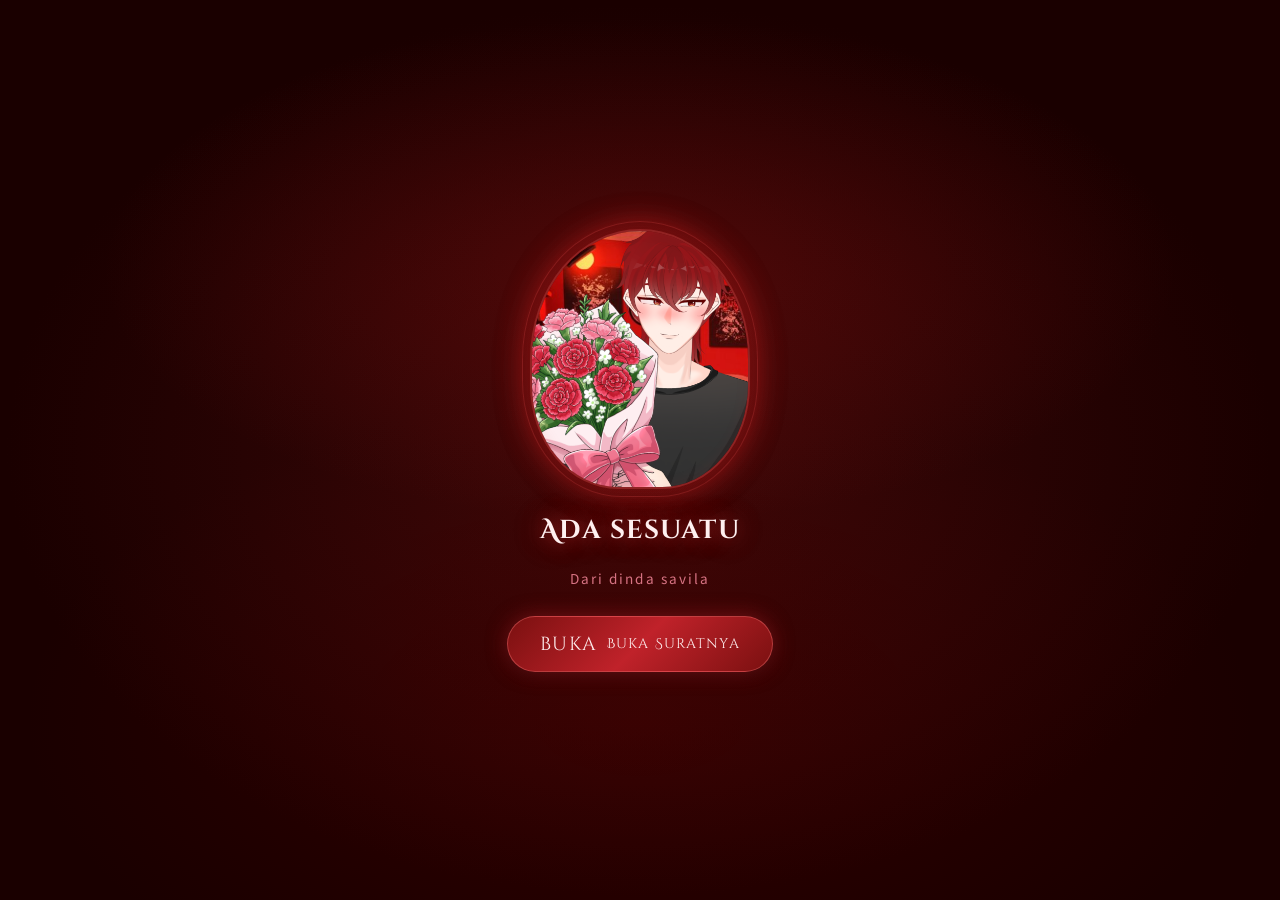
==== index.html @ 0b0b8a16 "Add files via upload" ====
<!DOCTYPE html>
<html lang="id">
<head>
  <meta charset="UTF-8" />
  <meta name="viewport" content="width=device-width, initial-scale=1.0"/>
  <title>Surat Untukmu 💌</title>
  <link rel="preconnect" href="https://fonts.googleapis.com">
  <link href="https://fonts.googleapis.com/css2?family=Cinzel+Decorative:wght@400;700&family=IM+Fell+English:ital@0;1&family=Noto+Sans+JP:wght@300;400&display=swap" rel="stylesheet">
  <link rel="stylesheet" href="style.css" />
</head>
<body>

  <div id="cover-page" class="page active">
    <div class="cover-bg-glow"></div>
    <div class="cover-content">
      <div class="vtuber-frame">
        <img src="kai.png" alt="Karakter" class="vtuber-img" />
        <div class="vtuber-glow-ring"></div>
      </div>
      <h1 class="cover-title">Ada sesuatu</h1>
      <p class="cover-sub">Dari dinda savila</p>
      <button id="open-btn" class="open-letter-btn">
        <span class="btn-icon">buka</span>
        <span>Buka Suratnya</span>
      </button>
    </div>
    <div class="petals-container" id="petals"></div>
  </div>

  <div id="letter-page" class="page">
    <div class="letter-bg-glow"></div>
    <div class="letter-wrapper">
      <div class="letter-paper">
        <div class="letter-header">
          <div class="wax-seal">✦</div>
          <div class="letter-date" id="letter-date"></div>
        </div>

        <div class="letter-body">
          <p class="salutation">untuk ko,</p>

          <p class="letter-text" id="line1"></p>
          <p class="letter-text" id="line2"></p>
          <p class="letter-text" id="line3"></p>
          <p class="letter-text" id="line4"></p>
          <p class="letter-text" id="line5"></p>

          <p class="closing">Dengan kataku</p>
          <p class="signature"> dari adinda</p>
        </div>

        <div class="letter-footer">
          <button id="play-sound-btn" class="sound-btn hidden">
            🎵 Putar OBH
          </button>
          <button id="back-btn" class="back-btn">← Kembali</button>
        </div>
      </div>
    </div>
  </div>

  <!-- AUDIO -->
  <audio id="surprise-audio" src="lagu.mp3" preload="auto"></audio>

  <script src="script.js"></script>
</body>
</html>
---- style.css ----
*, *::before, *::after {
  box-sizing: border-box;
  margin: 0;
  padding: 0;
}

:root {
  --red-deep:     #1a0000;
  --red-dark:     #2d0404;
  --red-mid:      #6b0f0f;
  --red-bright:   #c0222a;
  --red-glow:     #ff3b3b;
  --red-soft:     #ff8080;
  --pink-accent:  #ff8fa3;
  --cream:        #fff0f0;
  --paper:        #fdf4f4;
  --gold:         #c9a84c;
  --gold-light:   #f0d080;
  --text-dark:    #2a0a0a;
  --text-mid:     #4a1a1a;

  --font-display: 'Cinzel Decorative', serif;
  --font-body:    'IM Fell English', serif;
  --font-jp:      'Noto Sans JP', sans-serif;
}

html, body {
  width: 100%;
  height: 100%;
  overflow: hidden;
  background: var(--red-deep);
  font-family: var(--font-body);
  color: var(--cream);
}

.page {
  position: fixed;
  inset: 0;
  display: flex;
  align-items: center;
  justify-content: center;
  opacity: 0;
  pointer-events: none;
  transition: opacity 0.8s ease;
  overflow: hidden;
}

.page.active {
  opacity: 1;
  pointer-events: all;
}

#cover-page {
  background: radial-gradient(ellipse at center, #3d0808 0%, #1a0000 70%);
  flex-direction: column;
  gap: 0;
}

.cover-bg-glow {
  position: absolute;
  inset: 0;
  background:
    radial-gradient(ellipse 60% 40% at 50% 30%, rgba(180,20,20,0.25) 0%, transparent 70%),
    radial-gradient(ellipse 80% 60% at 50% 80%, rgba(100,0,0,0.3) 0%, transparent 60%);
  pointer-events: none;
}

.cover-content {
  position: relative;
  z-index: 2;
  display: flex;
  flex-direction: column;
  align-items: center;
  gap: 20px;
  padding: 20px;
}

.vtuber-frame {
  position: relative;
  width: 220px;
  height: 260px;
  margin-bottom: 4px;
}

.vtuber-img {
  width: 100%;
  height: 100%;
  object-fit: cover;
  object-position: top center;
  border-radius: 50% 50% 40% 40%;
  border: 2px solid rgba(180, 60, 60, 0.5);
  filter: drop-shadow(0 0 16px rgba(220, 30, 30, 0.5));
}

.vtuber-glow-ring {
  position: absolute;
  inset: -8px;
  border-radius: 50% 50% 42% 42%;
  border: 1px solid rgba(255, 80, 80, 0.25);
  box-shadow:
    inset 0 0 20px rgba(200, 30, 30, 0.2),
    0 0 30px rgba(200, 30, 30, 0.3);
  animation: pulse-ring 3s ease-in-out infinite;
  pointer-events: none;
}

@keyframes pulse-ring {
  0%, 100% { opacity: 0.4; transform: scale(1); }
  50%       { opacity: 1;   transform: scale(1.03); }
}

.cover-title {
  font-family: var(--font-display);
  font-size: clamp(1.1rem, 3.5vw, 1.6rem);
  color: var(--cream);
  text-align: center;
  letter-spacing: 0.05em;
  text-shadow:
    0 0 20px rgba(255, 80, 80, 0.6),
    0 0 40px rgba(200, 20, 20, 0.3);
}

.cover-sub {
  font-family: var(--font-jp);
  font-size: 0.85rem;
  color: var(--pink-accent);
  letter-spacing: 0.15em;
  opacity: 0.8;
  text-align: center;
}

.open-letter-btn {
  margin-top: 8px;
  display: flex;
  align-items: center;
  gap: 10px;
  padding: 14px 32px;
  background: linear-gradient(135deg, #7a1010 0%, #c0222a 50%, #7a1010 100%);
  border: 1px solid rgba(255, 120, 120, 0.4);
  border-radius: 40px;
  color: var(--cream);
  font-family: var(--font-display);
  font-size: 0.9rem;
  letter-spacing: 0.08em;
  cursor: pointer;
  box-shadow:
    0 0 20px rgba(192, 34, 42, 0.5),
    0 4px 12px rgba(0,0,0,0.4);
  transition: all 0.3s ease;
  animation: btn-breathe 2.5s ease-in-out infinite;
}

.open-letter-btn:hover {
  background: linear-gradient(135deg, #9a1515 0%, #e02535 50%, #9a1515 100%);
  box-shadow:
    0 0 35px rgba(220, 40, 50, 0.7),
    0 6px 18px rgba(0,0,0,0.5);
  transform: translateY(-2px) scale(1.03);
  animation: none;
}

.btn-icon {
  font-size: 1.2rem;
  animation: wiggle 2s ease-in-out infinite;
}

@keyframes btn-breathe {
  0%, 100% { box-shadow: 0 0 20px rgba(192,34,42,0.5), 0 4px 12px rgba(0,0,0,0.4); }
  50%       { box-shadow: 0 0 35px rgba(220,40,50,0.7), 0 4px 12px rgba(0,0,0,0.4); }
}

@keyframes wiggle {
  0%, 100% { transform: rotate(-5deg); }
  50%       { transform: rotate(5deg); }
}

.petals-container {
  position: absolute;
  inset: 0;
  pointer-events: none;
  overflow: hidden;
  z-index: 1;
}

.petal {
  position: absolute;
  top: -30px;
  font-size: 1.1rem;
  opacity: 0;
  animation: fall linear infinite;
}

@keyframes fall {
  0%   { transform: translateY(0) rotate(0deg); opacity: 0.7; }
  80%  { opacity: 0.5; }
  100% { transform: translateY(110vh) rotate(360deg); opacity: 0; }
}

#letter-page {
  background: radial-gradient(ellipse at center, #2d0404 0%, #0f0000 100%);
  padding: 20px;
}

.letter-bg-glow {
  position: absolute;
  inset: 0;
  background: radial-gradient(ellipse 70% 50% at 50% 50%, rgba(150,10,10,0.2) 0%, transparent 70%);
  pointer-events: none;
}

.letter-wrapper {
  position: relative;
  z-index: 2;
  width: 100%;
  max-width: 640px;
  animation: slide-up 0.7s cubic-bezier(.22,1,.36,1) both;
}

@keyframes slide-up {
  from { opacity: 0; transform: translateY(40px); }
  to   { opacity: 1; transform: translateY(0); }
}

.letter-paper {
  background:
    linear-gradient(160deg, #fdf0f0 0%, #fae8e8 40%, #f8e0e0 100%);
  border-radius: 4px 4px 6px 6px;
  border: 1px solid rgba(180, 80, 80, 0.25);
  box-shadow:
    0 0 40px rgba(200, 30, 30, 0.3),
    0 20px 60px rgba(0,0,0,0.6),
    inset 0 0 30px rgba(200, 100, 100, 0.05);
  padding: 40px 44px 32px;
  position: relative;
  overflow: hidden;
}

.letter-paper::before {
  content: '';
  position: absolute;
  inset: 0;
  background: repeating-linear-gradient(
    transparent,
    transparent 27px,
    rgba(180, 80, 80, 0.08) 28px
  );
  pointer-events: none;
}

.letter-paper::after {
  content: '';
  position: absolute;
  top: 0; bottom: 0;
  left: 68px;
  width: 1px;
  background: rgba(200, 60, 60, 0.18);
  pointer-events: none;
}

.letter-header {
  display: flex;
  align-items: center;
  justify-content: space-between;
  margin-bottom: 24px;
}

.wax-seal {
  width: 48px;
  height: 48px;
  background: radial-gradient(circle, #c0222a 30%, #7a0f0f 100%);
  border-radius: 50%;
  display: flex;
  align-items: center;
  justify-content: center;
  font-size: 1.3rem;
  color: var(--gold-light);
  box-shadow:
    0 0 12px rgba(200, 30, 30, 0.5),
    inset 0 2px 4px rgba(255,255,255,0.1);
  text-shadow: 0 0 8px rgba(240, 200, 80, 0.6);
}

.letter-date {
  font-family: var(--font-jp);
  font-size: 0.72rem;
  color: var(--text-mid);
  opacity: 0.6;
  letter-spacing: 0.12em;
}

.salutation {
  font-family: var(--font-body);
  font-style: italic;
  font-size: 1rem;
  color: var(--text-mid);
  margin-bottom: 16px;
}

.letter-text {
  font-family: var(--font-body);
  font-size: 1rem;
  line-height: 1.85;
  color: var(--text-dark);
  margin-bottom: 10px;
  min-height: 1.85em;
  opacity: 0;
  transform: translateY(6px);
  transition: opacity 0.5s ease, transform 0.5s ease;
}

.letter-text.revealed {
  opacity: 1;
  transform: translateY(0);
}

.closing {
  font-family: var(--font-body);
  font-style: italic;
  color: var(--text-mid);
  margin-top: 20px;
  margin-bottom: 4px;
  font-size: 0.95rem;
  opacity: 0;
  transition: opacity 0.5s ease 0.2s;
}

.signature {
  font-family: var(--font-display);
  font-size: 0.85rem;
  color: var(--red-bright);
  letter-spacing: 0.06em;
  text-shadow: 0 0 10px rgba(200, 30, 30, 0.3);
  opacity: 0;
  transition: opacity 0.5s ease 0.4s;
}

.closing.revealed,
.signature.revealed {
  opacity: 1;
}

.letter-footer {
  display: flex;
  align-items: center;
  justify-content: space-between;
  margin-top: 28px;
  padding-top: 16px;
  border-top: 1px solid rgba(180, 60, 60, 0.2);
}

.sound-btn {
  padding: 10px 22px;
  background: linear-gradient(135deg, #6b0f0f, #c0222a);
  border: 1px solid rgba(255,120,120,0.3);
  border-radius: 30px;
  color: var(--cream);
  font-family: var(--font-jp);
  font-size: 0.8rem;
  cursor: pointer;
  box-shadow: 0 0 16px rgba(200,30,30,0.4);
  transition: all 0.3s ease;
  letter-spacing: 0.05em;
}

.sound-btn:hover {
  background: linear-gradient(135deg, #9a1515, #e02535);
  box-shadow: 0 0 28px rgba(220,40,50,0.6);
  transform: scale(1.04);
}

.back-btn {
  background: none;
  border: 1px solid rgba(180, 80, 80, 0.3);
  border-radius: 30px;
  color: var(--text-mid);
  font-family: var(--font-jp);
  font-size: 0.78rem;
  padding: 8px 18px;
  cursor: pointer;
  transition: all 0.3s ease;
  letter-spacing: 0.05em;
}

.back-btn:hover {
  border-color: rgba(200, 34, 42, 0.6);
  color: var(--red-soft);
  background: rgba(200, 34, 42, 0.08);
}

.hidden {
  display: none !important;
}

@media (max-width: 480px) {
  .letter-paper {
    padding: 28px 24px 24px;
  }

  .letter-paper::after {
    left: 48px;
  }

  .cover-title {
    font-size: 1rem;
  }

  .vtuber-frame {
    width: 170px;
    height: 200px;
  }
}

.letter-wrapper {
  max-height: 92vh;
  overflow-y: auto;
  scrollbar-width: thin;
  scrollbar-color: rgba(180,30,30,0.4) transparent;
}

.letter-wrapper::-webkit-scrollbar { width: 4px; }
.letter-wrapper::-webkit-scrollbar-thumb {
  background: rgba(180,30,30,0.4);
  border-radius: 2px;
}
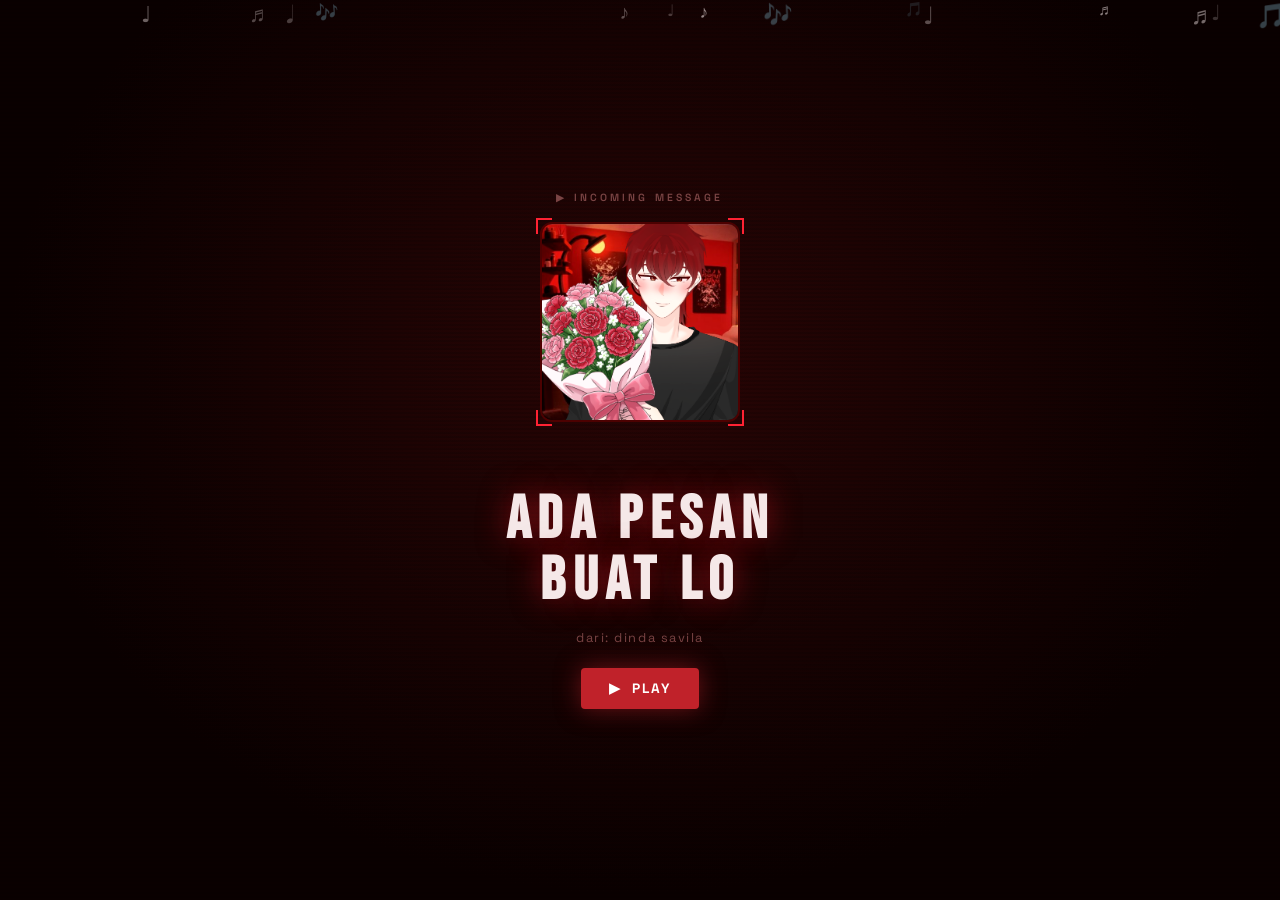
==== commit e281865b: "Add files via upload" ====
--- a/index.html
+++ b/index.html
@@ -1,67 +1,78 @@
 <!DOCTYPE html>
 <html lang="id">
 <head>
-  <meta charset="UTF-8" />
+  <meta charset="UTF-8"/>
   <meta name="viewport" content="width=device-width, initial-scale=1.0"/>
-  <title>Surat Untukmu 💌</title>
+  <title>Pesan Buat Lo 🎵</title>
   <link rel="preconnect" href="https://fonts.googleapis.com">
-  <link href="https://fonts.googleapis.com/css2?family=Cinzel+Decorative:wght@400;700&family=IM+Fell+English:ital@0;1&family=Noto+Sans+JP:wght@300;400&display=swap" rel="stylesheet">
-  <link rel="stylesheet" href="style.css" />
+  <link href="https://fonts.googleapis.com/css2?family=Space+Grotesk:wght@300;400;600;700&family=Bebas+Neue&family=Noto+Sans+JP:wght@300;400&display=swap" rel="stylesheet">
+  <link rel="stylesheet" href="style.css"/>
 </head>
 <body>
 
-  <div id="cover-page" class="page active">
-    <div class="cover-bg-glow"></div>
-    <div class="cover-content">
-      <div class="vtuber-frame">
-        <img src="kai.png" alt="Karakter" class="vtuber-img" />
-        <div class="vtuber-glow-ring"></div>
-      </div>
-      <h1 class="cover-title">Ada sesuatu</h1>
-      <p class="cover-sub">Dari dinda savila</p>
-      <button id="open-btn" class="open-letter-btn">
-        <span class="btn-icon">buka</span>
-        <span>Buka Suratnya</span>
-      </button>
+<!-- COVER -->
+<div id="cover-page" class="page active">
+  <div class="notes-bg" id="notes"></div>
+  <div class="cover-inner">
+    <p class="cover-label">▶ incoming message</p>
+    <div class="avatar-wrap">
+      <img src="kai.png" class="avatar-img" alt="Kai"/>
+      <div class="avatar-corner tl"></div>
+      <div class="avatar-corner tr"></div>
+      <div class="avatar-corner bl"></div>
+      <div class="avatar-corner br"></div>
     </div>
-    <div class="petals-container" id="petals"></div>
+    <div class="eq-bars" id="eq-bars"></div>
+    <h1 class="cover-title">Ada Pesan<br>Buat Lo</h1>
+    <p class="cover-from">dari: dinda savila</p>
+    <button id="open-btn" class="open-btn">▶ &nbsp;Play</button>
   </div>
+</div>
 
-  <div id="letter-page" class="page">
-    <div class="letter-bg-glow"></div>
-    <div class="letter-wrapper">
-      <div class="letter-paper">
-        <div class="letter-header">
-          <div class="wax-seal">✦</div>
-          <div class="letter-date" id="letter-date"></div>
-        </div>
-
-        <div class="letter-body">
-          <p class="salutation">untuk ko,</p>
-
-          <p class="letter-text" id="line1"></p>
-          <p class="letter-text" id="line2"></p>
-          <p class="letter-text" id="line3"></p>
-          <p class="letter-text" id="line4"></p>
-          <p class="letter-text" id="line5"></p>
-
-          <p class="closing">Dengan kataku</p>
-          <p class="signature"> dari adinda</p>
-        </div>
-
-        <div class="letter-footer">
-          <button id="play-sound-btn" class="sound-btn hidden">
-            🎵 Putar OBH
-          </button>
-          <button id="back-btn" class="back-btn">← Kembali</button>
-        </div>
+<!-- PLAYER -->
+<div id="letter-page" class="page">
+  <div class="player-card">
+    <div class="album-strip">
+      <img src="kai.png" class="album-img" alt=""/>
+      <div class="album-overlay"></div>
+      <div class="track-info">
+        <div class="track-title">Pesan dari Adinda</div>
+        <div class="track-sub">DINDA SAVILA · SATU TRACK</div>
       </div>
     </div>
+
+    <div class="progress-wrap">
+      <div class="progress-bar"><div class="progress-fill" id="prog"></div></div>
+      <div class="progress-times">
+        <span id="time-cur">0:00</span>
+        <span id="time-total">—</span>
+      </div>
+    </div>
+
+    <div class="lyrics-area">
+      <div class="lyrics-label">📄 pesan</div>
+      <div class="lyric-line" id="line1"></div>
+      <div class="lyric-line" id="line2"></div>
+      <div class="lyric-line" id="line3"></div>
+      <div class="lyric-line" id="line4"></div>
+      <div class="lyric-line" id="line5"></div>
+    </div>
+
+    <div class="sign-area" id="sign-area">
+      <div class="sign-closing">— dari yang iseng,</div>
+      <div class="sign-name">Adinda</div>
+    </div>
+
+    <div class="controls">
+      <button id="back-btn" class="back-btn">← Kembali</button>
+      <button id="play-btn" class="play-btn" title="Play/Pause">▶</button>
+      <div class="date-tag" id="date-tag"></div>
+    </div>
   </div>
+</div>
 
-  <!-- AUDIO -->
-  <audio id="surprise-audio" src="lagu.mp3" preload="auto"></audio>
+<audio id="audio" src="lagu.mp3" preload="auto"></audio>
 
-  <script src="script.js"></script>
+<script src="script.js"></script>
 </body>
-</html>
+</html>
--- a/style.css
+++ b/style.css
@@ -1,424 +1,325 @@
-*, *::before, *::after {
-  box-sizing: border-box;
-  margin: 0;
-  padding: 0;
-}
-
-:root {
-  --red-deep:     #1a0000;
-  --red-dark:     #2d0404;
-  --red-mid:      #6b0f0f;
-  --red-bright:   #c0222a;
-  --red-glow:     #ff3b3b;
-  --red-soft:     #ff8080;
-  --pink-accent:  #ff8fa3;
-  --cream:        #fff0f0;
-  --paper:        #fdf4f4;
-  --gold:         #c9a84c;
-  --gold-light:   #f0d080;
-  --text-dark:    #2a0a0a;
-  --text-mid:     #4a1a1a;
-
-  --font-display: 'Cinzel Decorative', serif;
-  --font-body:    'IM Fell English', serif;
-  --font-jp:      'Noto Sans JP', sans-serif;
-}
-
-html, body {
-  width: 100%;
-  height: 100%;
-  overflow: hidden;
-  background: var(--red-deep);
-  font-family: var(--font-body);
-  color: var(--cream);
-}
-
-.page {
-  position: fixed;
-  inset: 0;
-  display: flex;
-  align-items: center;
-  justify-content: center;
-  opacity: 0;
-  pointer-events: none;
-  transition: opacity 0.8s ease;
-  overflow: hidden;
-}
-
-.page.active {
-  opacity: 1;
-  pointer-events: all;
-}
-
-#cover-page {
-  background: radial-gradient(ellipse at center, #3d0808 0%, #1a0000 70%);
-  flex-direction: column;
-  gap: 0;
-}
-
-.cover-bg-glow {
-  position: absolute;
-  inset: 0;
-  background:
-    radial-gradient(ellipse 60% 40% at 50% 30%, rgba(180,20,20,0.25) 0%, transparent 70%),
-    radial-gradient(ellipse 80% 60% at 50% 80%, rgba(100,0,0,0.3) 0%, transparent 60%);
-  pointer-events: none;
-}
-
-.cover-content {
-  position: relative;
-  z-index: 2;
-  display: flex;
-  flex-direction: column;
-  align-items: center;
-  gap: 20px;
-  padding: 20px;
-}
-
-.vtuber-frame {
-  position: relative;
-  width: 220px;
-  height: 260px;
-  margin-bottom: 4px;
-}
-
-.vtuber-img {
-  width: 100%;
-  height: 100%;
-  object-fit: cover;
-  object-position: top center;
-  border-radius: 50% 50% 40% 40%;
-  border: 2px solid rgba(180, 60, 60, 0.5);
-  filter: drop-shadow(0 0 16px rgba(220, 30, 30, 0.5));
-}
-
-.vtuber-glow-ring {
-  position: absolute;
-  inset: -8px;
-  border-radius: 50% 50% 42% 42%;
-  border: 1px solid rgba(255, 80, 80, 0.25);
-  box-shadow:
-    inset 0 0 20px rgba(200, 30, 30, 0.2),
-    0 0 30px rgba(200, 30, 30, 0.3);
-  animation: pulse-ring 3s ease-in-out infinite;
-  pointer-events: none;
-}
-
-@keyframes pulse-ring {
-  0%, 100% { opacity: 0.4; transform: scale(1); }
-  50%       { opacity: 1;   transform: scale(1.03); }
-}
-
-.cover-title {
-  font-family: var(--font-display);
-  font-size: clamp(1.1rem, 3.5vw, 1.6rem);
-  color: var(--cream);
-  text-align: center;
-  letter-spacing: 0.05em;
-  text-shadow:
-    0 0 20px rgba(255, 80, 80, 0.6),
-    0 0 40px rgba(200, 20, 20, 0.3);
-}
-
-.cover-sub {
-  font-family: var(--font-jp);
-  font-size: 0.85rem;
-  color: var(--pink-accent);
-  letter-spacing: 0.15em;
-  opacity: 0.8;
-  text-align: center;
-}
-
-.open-letter-btn {
-  margin-top: 8px;
-  display: flex;
-  align-items: center;
-  gap: 10px;
-  padding: 14px 32px;
-  background: linear-gradient(135deg, #7a1010 0%, #c0222a 50%, #7a1010 100%);
-  border: 1px solid rgba(255, 120, 120, 0.4);
-  border-radius: 40px;
-  color: var(--cream);
-  font-family: var(--font-display);
-  font-size: 0.9rem;
-  letter-spacing: 0.08em;
-  cursor: pointer;
-  box-shadow:
-    0 0 20px rgba(192, 34, 42, 0.5),
-    0 4px 12px rgba(0,0,0,0.4);
-  transition: all 0.3s ease;
-  animation: btn-breathe 2.5s ease-in-out infinite;
-}
-
-.open-letter-btn:hover {
-  background: linear-gradient(135deg, #9a1515 0%, #e02535 50%, #9a1515 100%);
-  box-shadow:
-    0 0 35px rgba(220, 40, 50, 0.7),
-    0 6px 18px rgba(0,0,0,0.5);
-  transform: translateY(-2px) scale(1.03);
-  animation: none;
-}
-
-.btn-icon {
-  font-size: 1.2rem;
-  animation: wiggle 2s ease-in-out infinite;
-}
-
-@keyframes btn-breathe {
-  0%, 100% { box-shadow: 0 0 20px rgba(192,34,42,0.5), 0 4px 12px rgba(0,0,0,0.4); }
-  50%       { box-shadow: 0 0 35px rgba(220,40,50,0.7), 0 4px 12px rgba(0,0,0,0.4); }
-}
-
-@keyframes wiggle {
-  0%, 100% { transform: rotate(-5deg); }
-  50%       { transform: rotate(5deg); }
-}
-
-.petals-container {
-  position: absolute;
-  inset: 0;
-  pointer-events: none;
-  overflow: hidden;
-  z-index: 1;
-}
-
-.petal {
-  position: absolute;
-  top: -30px;
-  font-size: 1.1rem;
-  opacity: 0;
-  animation: fall linear infinite;
-}
-
-@keyframes fall {
-  0%   { transform: translateY(0) rotate(0deg); opacity: 0.7; }
-  80%  { opacity: 0.5; }
-  100% { transform: translateY(110vh) rotate(360deg); opacity: 0; }
-}
-
-#letter-page {
-  background: radial-gradient(ellipse at center, #2d0404 0%, #0f0000 100%);
-  padding: 20px;
-}
-
-.letter-bg-glow {
-  position: absolute;
-  inset: 0;
-  background: radial-gradient(ellipse 70% 50% at 50% 50%, rgba(150,10,10,0.2) 0%, transparent 70%);
-  pointer-events: none;
-}
-
-.letter-wrapper {
-  position: relative;
-  z-index: 2;
-  width: 100%;
-  max-width: 640px;
-  animation: slide-up 0.7s cubic-bezier(.22,1,.36,1) both;
-}
-
-@keyframes slide-up {
-  from { opacity: 0; transform: translateY(40px); }
-  to   { opacity: 1; transform: translateY(0); }
-}
-
-.letter-paper {
-  background:
-    linear-gradient(160deg, #fdf0f0 0%, #fae8e8 40%, #f8e0e0 100%);
-  border-radius: 4px 4px 6px 6px;
-  border: 1px solid rgba(180, 80, 80, 0.25);
-  box-shadow:
-    0 0 40px rgba(200, 30, 30, 0.3),
-    0 20px 60px rgba(0,0,0,0.6),
-    inset 0 0 30px rgba(200, 100, 100, 0.05);
-  padding: 40px 44px 32px;
-  position: relative;
-  overflow: hidden;
-}
-
-.letter-paper::before {
-  content: '';
-  position: absolute;
-  inset: 0;
-  background: repeating-linear-gradient(
-    transparent,
-    transparent 27px,
-    rgba(180, 80, 80, 0.08) 28px
-  );
-  pointer-events: none;
-}
-
-.letter-paper::after {
-  content: '';
-  position: absolute;
-  top: 0; bottom: 0;
-  left: 68px;
-  width: 1px;
-  background: rgba(200, 60, 60, 0.18);
-  pointer-events: none;
-}
-
-.letter-header {
-  display: flex;
-  align-items: center;
-  justify-content: space-between;
-  margin-bottom: 24px;
-}
-
-.wax-seal {
-  width: 48px;
-  height: 48px;
-  background: radial-gradient(circle, #c0222a 30%, #7a0f0f 100%);
-  border-radius: 50%;
-  display: flex;
-  align-items: center;
-  justify-content: center;
-  font-size: 1.3rem;
-  color: var(--gold-light);
-  box-shadow:
-    0 0 12px rgba(200, 30, 30, 0.5),
-    inset 0 2px 4px rgba(255,255,255,0.1);
-  text-shadow: 0 0 8px rgba(240, 200, 80, 0.6);
-}
-
-.letter-date {
-  font-family: var(--font-jp);
-  font-size: 0.72rem;
-  color: var(--text-mid);
-  opacity: 0.6;
-  letter-spacing: 0.12em;
-}
-
-.salutation {
-  font-family: var(--font-body);
-  font-style: italic;
-  font-size: 1rem;
-  color: var(--text-mid);
-  margin-bottom: 16px;
-}
-
-.letter-text {
-  font-family: var(--font-body);
-  font-size: 1rem;
-  line-height: 1.85;
-  color: var(--text-dark);
-  margin-bottom: 10px;
-  min-height: 1.85em;
-  opacity: 0;
-  transform: translateY(6px);
-  transition: opacity 0.5s ease, transform 0.5s ease;
-}
-
-.letter-text.revealed {
-  opacity: 1;
-  transform: translateY(0);
-}
-
-.closing {
-  font-family: var(--font-body);
-  font-style: italic;
-  color: var(--text-mid);
-  margin-top: 20px;
-  margin-bottom: 4px;
-  font-size: 0.95rem;
-  opacity: 0;
-  transition: opacity 0.5s ease 0.2s;
-}
-
-.signature {
-  font-family: var(--font-display);
-  font-size: 0.85rem;
-  color: var(--red-bright);
-  letter-spacing: 0.06em;
-  text-shadow: 0 0 10px rgba(200, 30, 30, 0.3);
-  opacity: 0;
-  transition: opacity 0.5s ease 0.4s;
-}
-
-.closing.revealed,
-.signature.revealed {
-  opacity: 1;
-}
-
-.letter-footer {
-  display: flex;
-  align-items: center;
-  justify-content: space-between;
-  margin-top: 28px;
-  padding-top: 16px;
-  border-top: 1px solid rgba(180, 60, 60, 0.2);
-}
-
-.sound-btn {
-  padding: 10px 22px;
-  background: linear-gradient(135deg, #6b0f0f, #c0222a);
-  border: 1px solid rgba(255,120,120,0.3);
-  border-radius: 30px;
-  color: var(--cream);
-  font-family: var(--font-jp);
-  font-size: 0.8rem;
-  cursor: pointer;
-  box-shadow: 0 0 16px rgba(200,30,30,0.4);
-  transition: all 0.3s ease;
-  letter-spacing: 0.05em;
-}
-
-.sound-btn:hover {
-  background: linear-gradient(135deg, #9a1515, #e02535);
-  box-shadow: 0 0 28px rgba(220,40,50,0.6);
-  transform: scale(1.04);
-}
-
-.back-btn {
-  background: none;
-  border: 1px solid rgba(180, 80, 80, 0.3);
-  border-radius: 30px;
-  color: var(--text-mid);
-  font-family: var(--font-jp);
-  font-size: 0.78rem;
-  padding: 8px 18px;
-  cursor: pointer;
-  transition: all 0.3s ease;
-  letter-spacing: 0.05em;
-}
-
-.back-btn:hover {
-  border-color: rgba(200, 34, 42, 0.6);
-  color: var(--red-soft);
-  background: rgba(200, 34, 42, 0.08);
-}
-
-.hidden {
-  display: none !important;
-}
-
-@media (max-width: 480px) {
-  .letter-paper {
-    padding: 28px 24px 24px;
-  }
-
-  .letter-paper::after {
-    left: 48px;
-  }
-
-  .cover-title {
-    font-size: 1rem;
-  }
-
-  .vtuber-frame {
-    width: 170px;
-    height: 200px;
-  }
-}
-
-.letter-wrapper {
-  max-height: 92vh;
-  overflow-y: auto;
-  scrollbar-width: thin;
-  scrollbar-color: rgba(180,30,30,0.4) transparent;
-}
-
-.letter-wrapper::-webkit-scrollbar { width: 4px; }
-.letter-wrapper::-webkit-scrollbar-thumb {
-  background: rgba(180,30,30,0.4);
-  border-radius: 2px;
-}
+*, *::before, *::after { box-sizing: border-box; margin: 0; padding: 0; }
+
+    :root {
+      --bg:       #0a0000;
+      --bg2:      #130404;
+      --red:      #c0222a;
+      --red-hot:  #ff2233;
+      --red-dim:  #5a0a0a;
+      --cream:    #f5e8e8;
+      --muted:    #7a4444;
+      --gold:     #d4a847;
+    }
+
+    html, body {
+      width: 100%; height: 100%;
+      overflow: hidden;
+      background: var(--bg);
+      font-family: 'Space Grotesk', sans-serif;
+      color: var(--cream);
+    }
+
+    /* ── PAGES ── */
+    .page {
+      position: fixed; inset: 0;
+      display: flex; align-items: center; justify-content: center;
+      opacity: 0; pointer-events: none;
+      transition: opacity 0.6s ease;
+    }
+    .page.active { opacity: 1; pointer-events: all; }
+
+    /* ── COVER ── */
+    #cover-page {
+      flex-direction: column;
+      background: radial-gradient(ellipse at 50% 40%, #2a0505 0%, #0a0000 70%);
+    }
+
+    /* scanlines overlay */
+    #cover-page::before {
+      content: '';
+      position: absolute; inset: 0;
+      background: repeating-linear-gradient(
+        0deg,
+        transparent,
+        transparent 2px,
+        rgba(0,0,0,0.15) 2px,
+        rgba(0,0,0,0.15) 4px
+      );
+      pointer-events: none; z-index: 0;
+    }
+
+    .cover-inner {
+      position: relative; z-index: 2;
+      display: flex; flex-direction: column; align-items: center;
+      gap: 18px; padding: 24px 16px;
+    }
+
+    /* avatar with cassette-tape frame */
+    .avatar-wrap {
+      position: relative;
+      width: 200px; height: 200px;
+    }
+    .avatar-img {
+      width: 100%; height: 100%;
+      object-fit: cover; object-position: top center;
+      border-radius: 12px;
+      filter: saturate(0.85) contrast(1.1);
+      border: 2px solid var(--red-dim);
+    }
+    .avatar-corner {
+      position: absolute;
+      width: 16px; height: 16px;
+      border-color: var(--red-hot);
+      border-style: solid;
+    }
+    .avatar-corner.tl { top: -4px; left: -4px; border-width: 2px 0 0 2px; }
+    .avatar-corner.tr { top: -4px; right: -4px; border-width: 2px 2px 0 0; }
+    .avatar-corner.bl { bottom: -4px; left: -4px; border-width: 0 0 2px 2px; }
+    .avatar-corner.br { bottom: -4px; right: -4px; border-width: 0 2px 2px 0; }
+
+    /* EQ bars below avatar */
+    .eq-bars {
+      display: flex; gap: 4px; align-items: flex-end;
+      height: 28px; margin-top: 4px;
+    }
+    .eq-bar {
+      width: 5px;
+      background: var(--red);
+      border-radius: 2px 2px 0 0;
+      animation: eq-dance var(--d, 0.8s) ease-in-out infinite alternate;
+    }
+    @keyframes eq-dance {
+      from { height: 4px; opacity: 0.4; }
+      to   { height: var(--h, 20px); opacity: 1; }
+    }
+
+    .cover-label {
+      font-family: 'Space Grotesk', sans-serif;
+      font-size: 0.65rem;
+      font-weight: 600;
+      letter-spacing: 0.3em;
+      color: var(--muted);
+      text-transform: uppercase;
+    }
+
+    .cover-title {
+      font-family: 'Bebas Neue', sans-serif;
+      font-size: clamp(2.2rem, 8vw, 3.8rem);
+      letter-spacing: 0.12em;
+      color: var(--cream);
+      text-shadow: 0 0 30px rgba(200,20,30,0.6);
+      line-height: 1;
+      text-align: center;
+    }
+
+    .cover-from {
+      font-size: 0.8rem;
+      color: var(--muted);
+      letter-spacing: 0.12em;
+    }
+
+    .open-btn {
+      margin-top: 4px;
+      display: flex; align-items: center; gap: 10px;
+      padding: 12px 28px;
+      background: var(--red);
+      border: none; border-radius: 4px;
+      color: #fff;
+      font-family: 'Space Grotesk', sans-serif;
+      font-weight: 700; font-size: 0.85rem;
+      letter-spacing: 0.15em; text-transform: uppercase;
+      cursor: pointer;
+      box-shadow: 0 0 24px rgba(192,34,42,0.5);
+      transition: all 0.25s ease;
+      position: relative; overflow: hidden;
+    }
+    .open-btn::before {
+      content: '';
+      position: absolute; inset: 0;
+      background: linear-gradient(90deg, transparent 0%, rgba(255,255,255,0.08) 50%, transparent 100%);
+      transform: translateX(-100%);
+      animation: shimmer 2.5s infinite;
+    }
+    @keyframes shimmer { to { transform: translateX(100%); } }
+    .open-btn:hover {
+      background: var(--red-hot);
+      transform: translateY(-2px);
+      box-shadow: 0 0 36px rgba(255,34,51,0.6);
+    }
+
+    /* floating music notes */
+    .notes-bg {
+      position: absolute; inset: 0;
+      pointer-events: none; z-index: 1; overflow: hidden;
+    }
+    .note {
+      position: absolute;
+      font-size: 1.2rem;
+      opacity: 0;
+      animation: float-note linear infinite;
+    }
+    @keyframes float-note {
+      0%   { transform: translateY(110vh) rotate(-10deg); opacity: 0; }
+      10%  { opacity: 0.5; }
+      90%  { opacity: 0.3; }
+      100% { transform: translateY(-10vh) rotate(20deg); opacity: 0; }
+    }
+
+    /* ── PLAYER PAGE ── */
+    #letter-page {
+      padding: 20px;
+      background: radial-gradient(ellipse at 50% 50%, #1a0303 0%, #080000 100%);
+    }
+
+    .player-card {
+      width: 100%; max-width: 480px;
+      background: #130303;
+      border: 1px solid var(--red-dim);
+      border-radius: 12px;
+      overflow: hidden;
+      box-shadow: 0 0 50px rgba(180,20,20,0.25), 0 20px 60px rgba(0,0,0,0.7);
+      animation: slide-up 0.6s cubic-bezier(.22,1,.36,1) both;
+    }
+    @keyframes slide-up {
+      from { opacity: 0; transform: translateY(30px); }
+      to   { opacity: 1; transform: translateY(0); }
+    }
+
+    /* album art strip */
+    .album-strip {
+      position: relative;
+      height: 160px;
+      overflow: hidden;
+    }
+    .album-img {
+      width: 100%; height: 100%;
+      object-fit: cover; object-position: top center;
+      filter: saturate(0.7) brightness(0.5);
+    }
+    .album-overlay {
+      position: absolute; inset: 0;
+      background: linear-gradient(to bottom, transparent 30%, #130303 100%);
+    }
+    .track-info {
+      position: absolute; bottom: 14px; left: 18px; right: 18px;
+    }
+    .track-title {
+      font-family: 'Bebas Neue', sans-serif;
+      font-size: 1.4rem; letter-spacing: 0.1em;
+      color: var(--cream);
+    }
+    .track-sub {
+      font-size: 0.72rem; color: var(--muted); letter-spacing: 0.12em;
+    }
+
+    /* progress bar (decorative) */
+    .progress-wrap {
+      padding: 14px 18px 0;
+    }
+    .progress-bar {
+      height: 2px; background: var(--red-dim); border-radius: 2px;
+      position: relative; overflow: hidden;
+    }
+    .progress-fill {
+      position: absolute; top: 0; left: 0; height: 100%;
+      background: var(--red-hot);
+      width: 0%;
+      transition: width 0.4s linear;
+    }
+    .progress-times {
+      display: flex; justify-content: space-between;
+      font-size: 0.62rem; color: var(--muted);
+      margin-top: 4px; letter-spacing: 0.08em;
+    }
+
+    /* lyrics / message area */
+    .lyrics-area {
+      padding: 20px 18px 14px;
+      border-top: 1px solid rgba(90,10,10,0.4);
+      margin-top: 12px;
+    }
+    .lyrics-label {
+      font-size: 0.6rem; letter-spacing: 0.3em;
+      color: var(--muted); text-transform: uppercase;
+      margin-bottom: 12px;
+    }
+    .lyric-line {
+      font-size: 0.92rem;
+      line-height: 1.8;
+      color: var(--cream);
+      opacity: 0;
+      transform: translateX(-8px);
+      transition: opacity 0.45s ease, transform 0.45s ease;
+      min-height: 1.8em;
+    }
+    .lyric-line.active {
+      opacity: 1; transform: translateX(0);
+      color: var(--cream);
+    }
+    .lyric-line.past {
+      opacity: 0.3;
+    }
+
+    /* sign off */
+    .sign-area {
+      padding: 0 18px 6px;
+      opacity: 0; transition: opacity 0.5s ease;
+    }
+    .sign-area.show { opacity: 1; }
+    .sign-closing {
+      font-size: 0.78rem; color: var(--muted); font-style: italic;
+    }
+    .sign-name {
+      font-family: 'Bebas Neue', sans-serif;
+      font-size: 1.1rem; letter-spacing: 0.12em;
+      color: var(--red); margin-top: 2px;
+    }
+
+    /* controls */
+    .controls {
+      display: flex; align-items: center; justify-content: space-between;
+      padding: 14px 18px 18px;
+      border-top: 1px solid rgba(90,10,10,0.3);
+      margin-top: 10px;
+    }
+    .play-btn {
+      width: 44px; height: 44px;
+      background: var(--red);
+      border: none; border-radius: 50%;
+      color: #fff; font-size: 1rem;
+      display: flex; align-items: center; justify-content: center;
+      cursor: pointer;
+      box-shadow: 0 0 16px rgba(192,34,42,0.5);
+      transition: all 0.2s;
+    }
+    .play-btn:hover {
+      background: var(--red-hot);
+      box-shadow: 0 0 28px rgba(255,34,51,0.6);
+      transform: scale(1.08);
+    }
+    .back-btn {
+      background: none;
+      border: 1px solid var(--red-dim);
+      border-radius: 4px;
+      color: var(--muted);
+      font-family: 'Space Grotesk', sans-serif;
+      font-size: 0.72rem; font-weight: 600;
+      letter-spacing: 0.1em; text-transform: uppercase;
+      padding: 8px 14px; cursor: pointer;
+      transition: all 0.2s;
+    }
+    .back-btn:hover {
+      border-color: var(--red);
+      color: var(--cream);
+    }
+    .date-tag {
+      font-size: 0.65rem; color: var(--muted);
+      letter-spacing: 0.08em; text-align: right;
+    }
+
+    .hidden { display: none !important; }
+
+    @media (max-width: 480px) {
+      .album-strip { height: 130px; }
+      .cover-title { font-size: 2rem; }
+    }
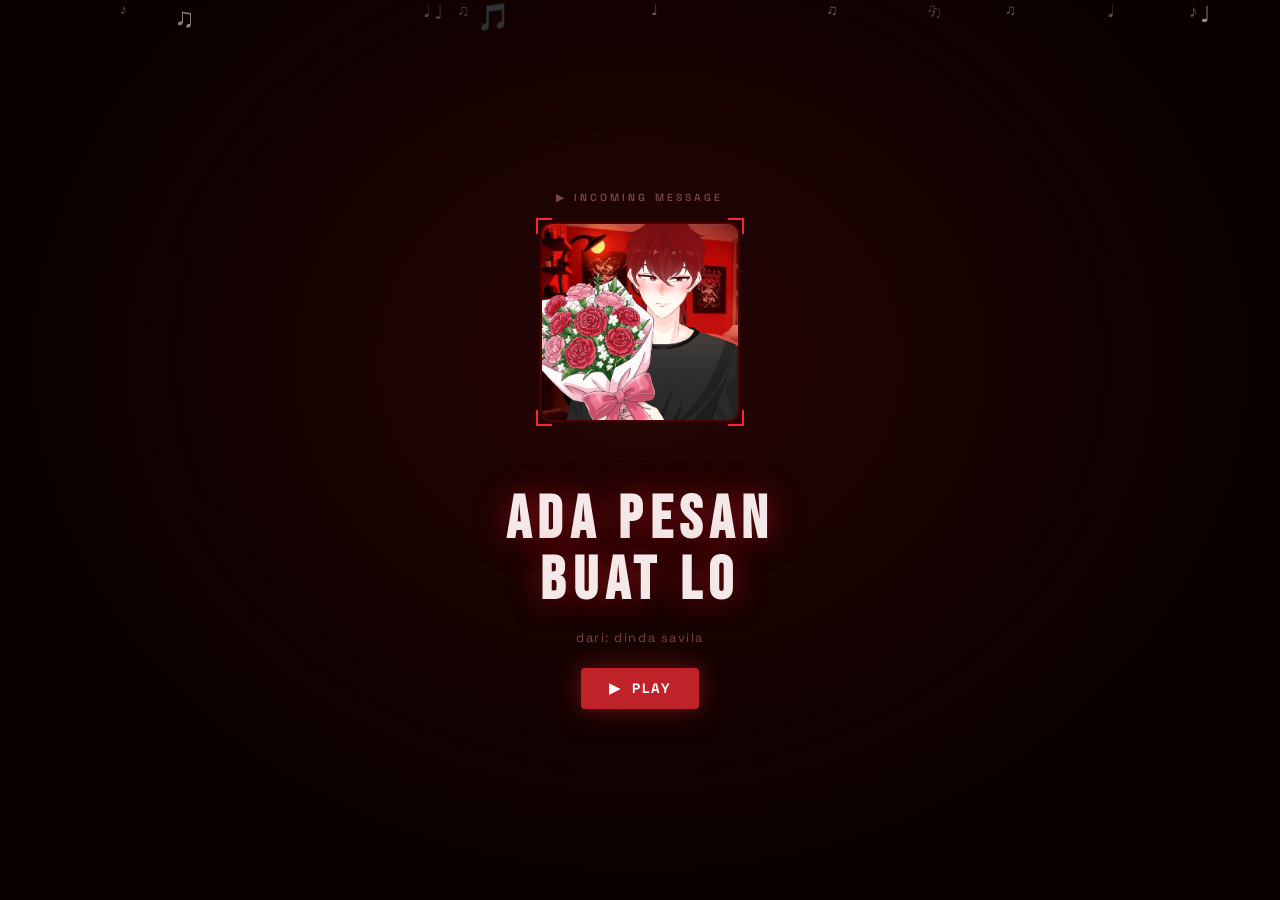
==== commit 295ebb40: "Add files via upload" ====
--- a/index.html
+++ b/index.html
@@ -10,7 +10,6 @@
 </head>
 <body>
 
-<!-- COVER -->
 <div id="cover-page" class="page active">
   <div class="notes-bg" id="notes"></div>
   <div class="cover-inner">
@@ -29,7 +28,6 @@
   </div>
 </div>
 
-<!-- PLAYER -->
 <div id="letter-page" class="page">
   <div class="player-card">
     <div class="album-strip">
--- a/style.css
+++ b/style.css
@@ -19,7 +19,6 @@
       color: var(--cream);
     }
 
-    /* ── PAGES ── */
     .page {
       position: fixed; inset: 0;
       display: flex; align-items: center; justify-content: center;
@@ -28,13 +27,11 @@
     }
     .page.active { opacity: 1; pointer-events: all; }
 
-    /* ── COVER ── */
     #cover-page {
       flex-direction: column;
       background: radial-gradient(ellipse at 50% 40%, #2a0505 0%, #0a0000 70%);
     }
 
-    /* scanlines overlay */
     #cover-page::before {
       content: '';
       position: absolute; inset: 0;
@@ -54,7 +51,6 @@
       gap: 18px; padding: 24px 16px;
     }
 
-    /* avatar with cassette-tape frame */
     .avatar-wrap {
       position: relative;
       width: 200px; height: 200px;
@@ -77,7 +73,6 @@
     .avatar-corner.bl { bottom: -4px; left: -4px; border-width: 0 0 2px 2px; }
     .avatar-corner.br { bottom: -4px; right: -4px; border-width: 0 2px 2px 0; }
 
-    /* EQ bars below avatar */
     .eq-bars {
       display: flex; gap: 4px; align-items: flex-end;
       height: 28px; margin-top: 4px;
